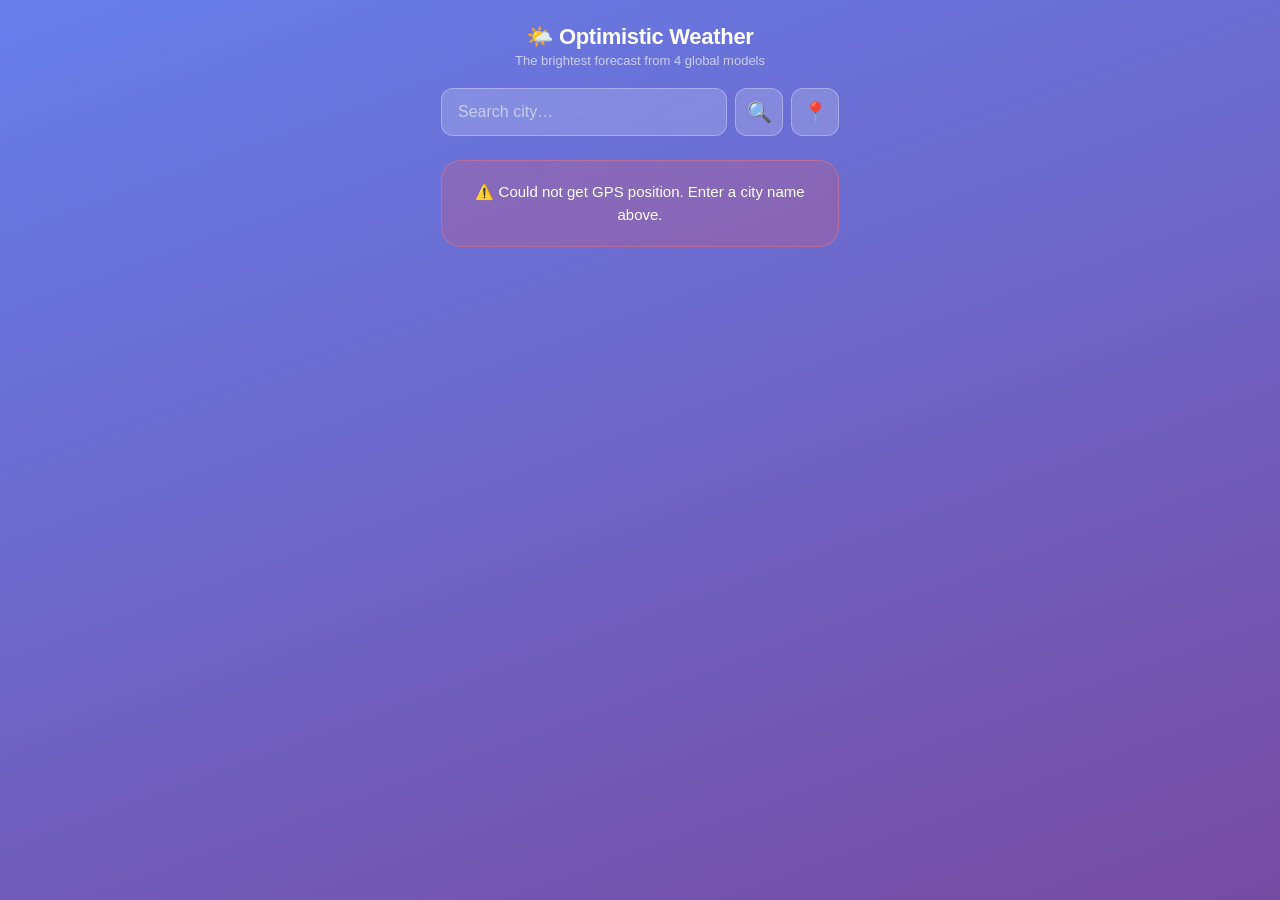
==== docs/index.html @ cb6865df "Add Optimistic Weather app with multi-provider aggregation and GitHub Pages deployment" ====
<!DOCTYPE html>
<html lang="en">
<head>
  <meta charset="UTF-8" />
  <meta name="viewport" content="width=device-width, initial-scale=1.0, maximum-scale=1.0" />
  <meta name="theme-color" content="#667eea" />
  <title>Optimistic Weather ☀️</title>
  <link rel="icon" href="data:image/svg+xml,<svg xmlns='http://www.w3.org/2000/svg' viewBox='0 0 100 100'><text y='.9em' font-size='90'>🌤️</text></svg>" />
  <style>
    *, *::before, *::after { box-sizing: border-box; margin: 0; padding: 0; }

    :root {
      --glass: rgba(255,255,255,0.18);
      --glass-border: rgba(255,255,255,0.3);
      --shadow: 0 8px 32px rgba(0,0,0,0.15);
      --radius: 20px;
      --radius-sm: 12px;
    }

    html { height: 100%; }

    body {
      font-family: -apple-system, BlinkMacSystemFont, 'Segoe UI', Roboto, sans-serif;
      min-height: 100%;
      background: linear-gradient(160deg, #667eea 0%, #764ba2 100%);
      background-attachment: fixed;
      color: #fff;
      transition: background 1.2s ease;
      -webkit-font-smoothing: antialiased;
    }

    .app {
      max-width: 430px;
      margin: 0 auto;
      padding: 24px 16px 40px;
    }

    /* ── Header ── */
    .header {
      text-align: center;
      margin-bottom: 20px;
    }
    .header h1 { font-size: 22px; font-weight: 700; letter-spacing: -0.3px; }
    .header p  { font-size: 13px; opacity: .65; margin-top: 3px; }

    /* ── Search bar ── */
    .search-row {
      display: flex;
      gap: 8px;
      margin-bottom: 24px;
    }
    .search-row input {
      flex: 1;
      padding: 13px 16px;
      border: 1.5px solid var(--glass-border);
      border-radius: var(--radius-sm);
      background: var(--glass);
      backdrop-filter: blur(12px);
      color: #fff;
      font-size: 16px;
      outline: none;
      transition: border-color .2s;
    }
    .search-row input::placeholder { color: rgba(255,255,255,.55); }
    .search-row input:focus { border-color: rgba(255,255,255,.65); }
    .icon-btn {
      display: flex;
      align-items: center;
      justify-content: center;
      width: 48px;
      height: 48px;
      border: 1.5px solid var(--glass-border);
      border-radius: var(--radius-sm);
      background: var(--glass);
      backdrop-filter: blur(12px);
      color: #fff;
      font-size: 20px;
      cursor: pointer;
      transition: background .2s;
      flex-shrink: 0;
    }
    .icon-btn:hover  { background: rgba(255,255,255,.28); }
    .icon-btn:active { background: rgba(255,255,255,.38); }

    /* ── Loading ── */
    .loading {
      text-align: center;
      padding: 80px 20px;
    }
    .spinner {
      width: 44px; height: 44px;
      border: 3px solid rgba(255,255,255,.25);
      border-top-color: #fff;
      border-radius: 50%;
      animation: spin .9s linear infinite;
      margin: 0 auto 16px;
    }
    @keyframes spin { to { transform: rotate(360deg); } }
    .loading p { opacity: .75; font-size: 15px; }

    /* ── Error ── */
    .error-card {
      background: rgba(255,80,80,.2);
      border: 1.5px solid rgba(255,120,120,.4);
      border-radius: var(--radius);
      padding: 20px;
      text-align: center;
      font-size: 15px;
      line-height: 1.5;
    }

    /* ── Main weather ── */
    .weather-hero {
      text-align: center;
      margin-bottom: 20px;
      padding: 10px 0;
    }
    .hero-icon {
      font-size: 96px;
      line-height: 1;
      margin-bottom: 4px;
      filter: drop-shadow(0 6px 12px rgba(0,0,0,.2));
      display: block;
    }
    .hero-temp {
      font-size: 80px;
      font-weight: 200;
      letter-spacing: -4px;
      line-height: 1;
    }
    .hero-feels {
      font-size: 14px;
      opacity: .7;
      margin-top: 2px;
    }
    .hero-desc {
      font-size: 22px;
      font-weight: 500;
      margin-top: 10px;
    }
    .hero-location {
      font-size: 15px;
      opacity: .75;
      margin-top: 4px;
    }
    .optimism-pill {
      display: inline-flex;
      align-items: center;
      gap: 6px;
      background: rgba(255,255,255,.22);
      backdrop-filter: blur(10px);
      border: 1px solid var(--glass-border);
      padding: 6px 14px;
      border-radius: 30px;
      font-size: 12px;
      font-weight: 600;
      letter-spacing: .3px;
      margin-top: 12px;
      text-transform: uppercase;
    }

    /* ── Glass card ── */
    .card {
      background: var(--glass);
      backdrop-filter: blur(16px);
      border: 1.5px solid var(--glass-border);
      border-radius: var(--radius);
      padding: 18px 20px;
      margin-bottom: 14px;
      box-shadow: var(--shadow);
    }
    .card-label {
      font-size: 11px;
      font-weight: 700;
      text-transform: uppercase;
      letter-spacing: 1.2px;
      opacity: .6;
      margin-bottom: 14px;
    }

    /* ── Stats grid ── */
    .stats-grid {
      display: grid;
      grid-template-columns: 1fr 1fr;
      gap: 16px;
    }
    .stat { text-align: center; }
    .stat-icon  { font-size: 22px; margin-bottom: 3px; }
    .stat-value { font-size: 22px; font-weight: 600; }
    .stat-sub   { font-size: 11px; opacity: .65; margin-top: 1px; }

    /* ── Forecast rows ── */
    .forecast-row {
      display: flex;
      align-items: center;
      padding: 7px 0;
      border-bottom: 1px solid rgba(255,255,255,.1);
    }
    .forecast-row:last-child { border-bottom: none; }
    .fc-day  { width: 60px; font-size: 14px; font-weight: 500; }
    .fc-icon { font-size: 24px; flex: 1; text-align: center; }
    .fc-rain {
      width: 42px;
      text-align: center;
      font-size: 13px;
      opacity: .75;
    }
    .fc-temps { text-align: right; }
    .fc-hi { font-size: 16px; font-weight: 600; }
    .fc-lo { font-size: 12px; opacity: .55; }

    /* ── Provider comparison ── */
    .provider-row {
      display: flex;
      align-items: center;
      gap: 10px;
      padding: 8px 0;
      border-bottom: 1px solid rgba(255,255,255,.1);
    }
    .provider-row:last-child { border-bottom: none; }
    .prov-name  { width: 72px; font-size: 13px; opacity: .8; font-weight: 500; }
    .prov-icon  { font-size: 20px; }
    .prov-detail { flex: 1; font-size: 14px; }
    .prov-chosen {
      background: rgba(255,255,255,.28);
      border-radius: 20px;
      padding: 2px 10px;
      font-size: 11px;
      font-weight: 700;
      white-space: nowrap;
    }

    /* ── Optimism bar ── */
    .optimism-bar-wrap { margin-top: 10px; }
    .optimism-bar-label {
      display: flex;
      justify-content: space-between;
      font-size: 12px;
      opacity: .7;
      margin-bottom: 5px;
    }
    .optimism-bar-bg {
      height: 6px;
      background: rgba(255,255,255,.2);
      border-radius: 3px;
      overflow: hidden;
    }
    .optimism-bar-fill {
      height: 100%;
      border-radius: 3px;
      background: linear-gradient(to right, #f8e030, #00e5b0);
      transition: width 1.2s ease;
    }

    /* ── Share button ── */
    .share-btn {
      width: 100%;
      padding: 16px;
      background: rgba(255,255,255,.22);
      border: 2px solid rgba(255,255,255,.4);
      border-radius: var(--radius);
      color: #fff;
      font-size: 16px;
      font-weight: 700;
      cursor: pointer;
      backdrop-filter: blur(12px);
      transition: background .2s, transform .1s;
      margin-bottom: 12px;
      letter-spacing: .2px;
    }
    .share-btn:hover  { background: rgba(255,255,255,.32); }
    .share-btn:active { transform: scale(.98); }

    /* ── Last updated ── */
    .last-updated {
      text-align: center;
      font-size: 12px;
      opacity: .4;
      margin-top: 4px;
    }

    /* ── Toast ── */
    .toast {
      position: fixed;
      bottom: 36px;
      left: 50%;
      transform: translateX(-50%) translateY(80px);
      background: rgba(20,20,20,.88);
      color: #fff;
      padding: 12px 22px;
      border-radius: 30px;
      font-size: 14px;
      font-weight: 500;
      transition: transform .3s cubic-bezier(.34,1.56,.64,1);
      z-index: 999;
      pointer-events: none;
      white-space: nowrap;
    }
    .toast.show { transform: translateX(-50%) translateY(0); }

    .hidden { display: none !important; }
  </style>
</head>
<body>
<div class="app">

  <div class="header">
    <h1>🌤️ Optimistic Weather</h1>
    <p>The brightest forecast from 4 global models</p>
  </div>

  <div class="search-row">
    <input id="cityInput" type="text" placeholder="Search city…" autocomplete="off" />
    <button class="icon-btn" onclick="searchCity()" title="Search">🔍</button>
    <button class="icon-btn" onclick="useGPS()" title="Use my location">📍</button>
  </div>

  <div id="loadingDiv" class="loading hidden">
    <div class="spinner"></div>
    <p>Checking all models for good news…</p>
  </div>

  <div id="errorDiv" class="error-card hidden"></div>

  <div id="weatherDiv" class="hidden">

    <div class="weather-hero">
      <span class="hero-icon" id="heroIcon">☀️</span>
      <div class="hero-temp" id="heroTemp">--°</div>
      <div class="hero-feels" id="heroFeels"></div>
      <div class="hero-desc" id="heroDesc"></div>
      <div class="hero-location" id="heroLocation"></div>
      <div class="optimism-pill">
        <span>✨</span>
        <span id="optimismSource">Most optimistic</span>
      </div>
    </div>

    <div class="card">
      <div class="card-label">Right Now · Best Case</div>
      <div class="stats-grid">
        <div class="stat">
          <div class="stat-icon">💧</div>
          <div class="stat-value" id="sPrecip">--</div>
          <div class="stat-sub">Precip (mm)</div>
        </div>
        <div class="stat">
          <div class="stat-icon">💨</div>
          <div class="stat-value" id="sWind">--</div>
          <div class="stat-sub">Wind (km/h)</div>
        </div>
        <div class="stat">
          <div class="stat-icon">🌡️</div>
          <div class="stat-value" id="sRange">--</div>
          <div class="stat-sub">Today hi/lo</div>
        </div>
        <div class="stat">
          <div class="stat-icon">🌂</div>
          <div class="stat-value" id="sRain">--</div>
          <div class="stat-sub">Rain chance</div>
        </div>
      </div>
      <div class="optimism-bar-wrap">
        <div class="optimism-bar-label">
          <span>Optimism score</span>
          <span id="optimismScore">--/10</span>
        </div>
        <div class="optimism-bar-bg">
          <div class="optimism-bar-fill" id="optimismFill" style="width:0%"></div>
        </div>
      </div>
    </div>

    <div class="card">
      <div class="card-label">7-Day Outlook · Optimistic Pick</div>
      <div id="forecastList"></div>
    </div>

    <div class="card">
      <div class="card-label">All Models · Today</div>
      <div id="providerList"></div>
    </div>

    <button class="share-btn" onclick="shareWeather()">📤  Share This Forecast</button>
    <div class="last-updated" id="lastUpdated"></div>

  </div>
</div>

<div class="toast" id="toast"></div>

<script>
// ── Weather code lookup ──────────────────────────────────────────────────────
const WMO = {
   0: { d:'Clear sky',           i:'☀️',  s:10 },
   1: { d:'Mainly clear',        i:'🌤️', s:9  },
   2: { d:'Partly cloudy',       i:'⛅',  s:7  },
   3: { d:'Overcast',            i:'☁️',  s:5  },
  45: { d:'Foggy',               i:'🌫️', s:3  },
  48: { d:'Icy fog',             i:'🌫️', s:2  },
  51: { d:'Light drizzle',       i:'🌦️', s:4  },
  53: { d:'Drizzle',             i:'🌦️', s:3  },
  55: { d:'Heavy drizzle',       i:'🌧️', s:2  },
  61: { d:'Light rain',          i:'🌧️', s:3  },
  63: { d:'Rain',                i:'🌧️', s:2  },
  65: { d:'Heavy rain',          i:'🌧️', s:1  },
  71: { d:'Light snow',          i:'🌨️', s:3  },
  73: { d:'Snow',                i:'❄️',  s:2  },
  75: { d:'Heavy snow',          i:'❄️',  s:1  },
  77: { d:'Snow grains',         i:'🌨️', s:2  },
  80: { d:'Light showers',       i:'🌦️', s:4  },
  81: { d:'Showers',             i:'🌧️', s:2  },
  82: { d:'Heavy showers',       i:'⛈️', s:1  },
  85: { d:'Snow showers',        i:'🌨️', s:2  },
  86: { d:'Heavy snow showers',  i:'🌨️', s:1  },
  95: { d:'Thunderstorm',        i:'⛈️', s:0  },
  96: { d:'Thunderstorm+hail',   i:'⛈️', s:0  },
  99: { d:'Severe thunderstorm', i:'⛈️', s:0  },
};

function wmo(code) {
  return WMO[code] || { d:'Unknown', i:'🌡️', s:5 };
}

function bgForScore(s) {
  if (s >= 9) return 'linear-gradient(160deg,#f7b733 0%,#f85c2f 100%)';
  if (s >= 7) return 'linear-gradient(160deg,#667eea 0%,#764ba2 100%)';
  if (s >= 5) return 'linear-gradient(160deg,#536976 0%,#292e49 100%)';
  if (s >= 2) return 'linear-gradient(160deg,#1e3c72 0%,#2a5298 100%)';
  return 'linear-gradient(160deg,#232526 0%,#414345 100%)';
}

// ── State ────────────────────────────────────────────────────────────────────
let state = { lat: null, lon: null, name: '' };

// ── Boot ─────────────────────────────────────────────────────────────────────
window.addEventListener('DOMContentLoaded', () => {
  const p = new URLSearchParams(location.search);
  if (p.get('lat') && p.get('lon')) {
    state.lat  = parseFloat(p.get('lat'));
    state.lon  = parseFloat(p.get('lon'));
    state.name = p.get('name') ? decodeURIComponent(p.get('name')) : coord(state.lat, state.lon);
    load();
  } else {
    useGPS();
  }
});

// ── Geolocation ──────────────────────────────────────────────────────────────
function useGPS() {
  showLoading();
  if (!navigator.geolocation) { showError('Geolocation not supported — enter a city name.'); return; }
  navigator.geolocation.getCurrentPosition(
    async pos => {
      state.lat = pos.coords.latitude;
      state.lon = pos.coords.longitude;
      state.name = await reverseLookup(state.lat, state.lon);
      load();
    },
    () => {
      hideLoading();
      showError('Could not get GPS position. Enter a city name above.');
    },
    { timeout: 8000 }
  );
}

async function reverseLookup(lat, lon) {
  try {
    const r = await fetch(`https://nominatim.openstreetmap.org/reverse?lat=${lat}&lon=${lon}&format=json`);
    const d = await r.json();
    const a = d.address || {};
    const city = a.city || a.town || a.village || a.county || '';
    const cc   = (a.country_code || '').toUpperCase();
    return city ? `${city}, ${cc}` : coord(lat, lon);
  } catch { return coord(lat, lon); }
}

// ── City search ──────────────────────────────────────────────────────────────
document.getElementById('cityInput').addEventListener('keypress', e => { if (e.key === 'Enter') searchCity(); });

async function searchCity() {
  const q = document.getElementById('cityInput').value.trim();
  if (!q) return;
  showLoading();
  try {
    const r = await fetch(`https://geocoding-api.open-meteo.com/v1/search?name=${encodeURIComponent(q)}&count=1&language=en&format=json`);
    const d = await r.json();
    if (!d.results?.length) { showError(`No results for "${q}". Try another city.`); return; }
    const loc = d.results[0];
    state.lat  = loc.latitude;
    state.lon  = loc.longitude;
    state.name = `${loc.name}, ${(loc.country_code||'').toUpperCase()}`;
    load();
  } catch { showError('Search failed — check your connection.'); }
}

// ── Fetch one Open-Meteo model ───────────────────────────────────────────────
async function fetchModel(lat, lon, modelId) {
  const base = 'https://api.open-meteo.com/v1/forecast';
  const params = [
    `latitude=${lat}`,
    `longitude=${lon}`,
    `current=temperature_2m,apparent_temperature,precipitation,weathercode,windspeed_10m`,
    `daily=weathercode,temperature_2m_max,temperature_2m_min,precipitation_sum,precipitation_probability_max`,
    `timezone=auto`,
    `forecast_days=7`,
    `models=${modelId}`,
  ].join('&');
  const r = await fetch(`${base}?${params}`);
  if (!r.ok) throw new Error(`HTTP ${r.status}`);
  const d = await r.json();
  d._model = modelId;
  return d;
}

// ── Load all models ───────────────────────────────────────────────────────────
const MODELS = [
  { id: 'best_match',    label: 'Best Match'  },
  { id: 'ecmwf_ifs025', label: 'ECMWF'       },
  { id: 'gfs_seamless', label: 'GFS'         },
  { id: 'icon_seamless', label: 'ICON'       },
];

async function load() {
  showLoading();
  const results = await Promise.allSettled(
    MODELS.map(m => fetchModel(state.lat, state.lon, m.id).then(d => { d._label = m.label; return d; }))
  );
  const ok = results.filter(r => r.status === 'fulfilled').map(r => r.value);
  if (!ok.length) { showError('Could not fetch weather data. Please try again.'); return; }
  render(ok);
}

// ── Render ────────────────────────────────────────────────────────────────────
function render(models) {
  hideLoading();

  // Pick most optimistic current model
  let best = models[0], bestScore = -Infinity;
  for (const m of models) {
    if (!m.current) continue;
    const s = wmo(m.current.weathercode).s;
    if (s > bestScore) { bestScore = s; best = m; }
  }

  const cur  = best.current;
  const info = wmo(cur.weathercode);

  // Background
  document.body.style.background = bgForScore(info.s);

  // Hero
  set('heroIcon',    info.i);
  set('heroTemp',    `${Math.round(cur.temperature_2m)}°`);
  set('heroFeels',   `Feels like ${Math.round(cur.apparent_temperature)}°`);
  set('heroDesc',    info.d);
  set('heroLocation','📍 ' + state.name);
  set('optimismSource', `✨ ${best._label} · most optimistic`);

  // Stats — always pick the most optimistic value across all models
  const validModels = models.filter(m => m.current);
  const minPrecip   = Math.min(...validModels.map(m => m.current.precipitation ?? Infinity));
  const minWind     = Math.min(...validModels.map(m => m.current.windspeed_10m  ?? Infinity));
  const maxHi  = Math.max(...models.filter(m => m.daily?.temperature_2m_max?.[0] != null).map(m => m.daily.temperature_2m_max[0]));
  const minLo  = Math.min(...models.filter(m => m.daily?.temperature_2m_min?.[0] != null).map(m => m.daily.temperature_2m_min[0]));
  const minRain = Math.min(...models.filter(m => m.daily?.precipitation_probability_max?.[0] != null).map(m => m.daily.precipitation_probability_max[0]));

  set('sPrecip', isFinite(minPrecip) ? minPrecip.toFixed(1) : '--');
  set('sWind',   isFinite(minWind)   ? Math.round(minWind)  : '--');
  set('sRange',  `${isFinite(minLo) ? Math.round(minLo) : '--'}° / ${isFinite(maxHi) ? Math.round(maxHi) : '--'}°`);
  set('sRain',   isFinite(minRain)   ? Math.round(minRain) + '%' : '--');
  set('optimismScore', `${info.s}/10`);

  requestAnimationFrame(() => {
    document.getElementById('optimismFill').style.width = `${Math.max(0, info.s) * 10}%`;
  });

  // 7-day forecast
  const DAY = ['Sun','Mon','Tue','Wed','Thu','Fri','Sat'];
  const fEl = document.getElementById('forecastList');
  fEl.innerHTML = '';
  for (let i = 0; i < 7; i++) {
    let bestCode = null, bestS = -Infinity, hiMax = -Infinity, loMin = Infinity, rainMin = Infinity;
    for (const m of models) {
      const d = m.daily;
      if (!d) continue;
      const code = d.weathercode?.[i];
      if (code != null) {
        const s = wmo(code).s;
        if (s > bestS) { bestS = s; bestCode = code; }
      }
      if (d.temperature_2m_max?.[i] != null && d.temperature_2m_max[i] > hiMax) hiMax = d.temperature_2m_max[i];
      if (d.temperature_2m_min?.[i] != null && d.temperature_2m_min[i] < loMin) loMin = d.temperature_2m_min[i];
      if (d.precipitation_probability_max?.[i] != null && d.precipitation_probability_max[i] < rainMin) rainMin = d.precipitation_probability_max[i];
    }
    if (bestCode == null) continue;
    const w    = wmo(bestCode);
    const date = new Date(); date.setDate(date.getDate() + i);
    const day  = i === 0 ? 'Today' : DAY[date.getDay()];
    const row  = document.createElement('div');
    row.className = 'forecast-row';
    row.innerHTML =
      `<div class="fc-day">${day}</div>` +
      `<div class="fc-icon">${w.i}</div>` +
      `<div class="fc-rain">${isFinite(rainMin) ? Math.round(rainMin)+'%' : ''}</div>` +
      `<div class="fc-temps">` +
        `<div class="fc-hi">${isFinite(hiMax) ? Math.round(hiMax)+'°' : '--'}</div>` +
        `<div class="fc-lo">${isFinite(loMin) ? Math.round(loMin)+'°' : '--'}</div>` +
      `</div>`;
    fEl.appendChild(row);
  }

  // Provider comparison
  const pEl = document.getElementById('providerList');
  pEl.innerHTML = '';
  for (const m of models) {
    if (!m.current) continue;
    const w  = wmo(m.current.weathercode);
    const chosen = m._model === best._model;
    const row = document.createElement('div');
    row.className = 'provider-row';
    row.innerHTML =
      `<div class="prov-name">${m._label}</div>` +
      `<div class="prov-icon">${w.i}</div>` +
      `<div class="prov-detail">${Math.round(m.current.temperature_2m)}° · ${w.d}</div>` +
      (chosen ? `<div class="prov-chosen">✨ Chosen</div>` : '');
    pEl.appendChild(row);
  }

  // Update URL for sharing
  const url = new URL(location.href);
  url.searchParams.set('lat',  state.lat.toFixed(4));
  url.searchParams.set('lon',  state.lon.toFixed(4));
  url.searchParams.set('name', encodeURIComponent(state.name));
  history.replaceState({}, '', url);

  set('lastUpdated', 'Updated ' + new Date().toLocaleTimeString());
  document.getElementById('weatherDiv').classList.remove('hidden');
}

// ── Share ─────────────────────────────────────────────────────────────────────
function shareWeather() {
  const url = location.href;
  if (navigator.share) {
    navigator.share({ title: '🌤️ Optimistic Weather', text: `Best forecast for ${state.name}!`, url });
  } else {
    navigator.clipboard.writeText(url).then(() => toast('📋 Link copied!'));
  }
}

// ── Helpers ───────────────────────────────────────────────────────────────────
function set(id, v) { document.getElementById(id).textContent = v; }
function coord(lat, lon) { return `${lat.toFixed(2)}°N, ${lon.toFixed(2)}°E`; }

function showLoading() {
  document.getElementById('loadingDiv').classList.remove('hidden');
  document.getElementById('weatherDiv').classList.add('hidden');
  document.getElementById('errorDiv').classList.add('hidden');
}
function hideLoading() { document.getElementById('loadingDiv').classList.add('hidden'); }
function showError(msg) {
  hideLoading();
  const el = document.getElementById('errorDiv');
  el.textContent = '⚠️ ' + msg;
  el.classList.remove('hidden');
}
function toast(msg) {
  const t = document.getElementById('toast');
  t.textContent = msg;
  t.classList.add('show');
  setTimeout(() => t.classList.remove('show'), 3000);
}
</script>
</body>
</html>
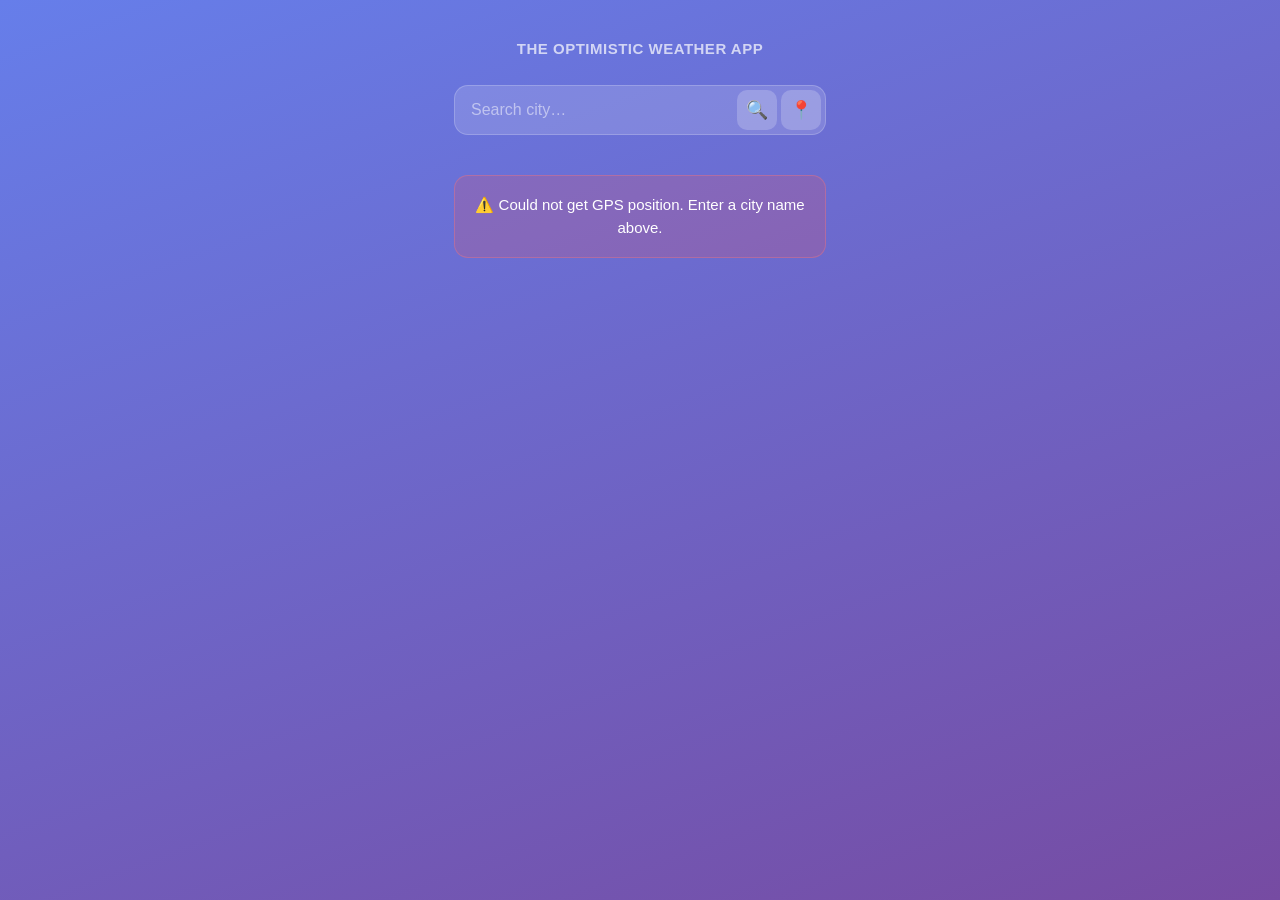
==== commit 175f9ca6: "Redesign: cleaner UI, rename to The Optimistic Weather App" ====
--- a/docs/index.html
+++ b/docs/index.html
@@ -4,18 +4,10 @@
   <meta charset="UTF-8" />
   <meta name="viewport" content="width=device-width, initial-scale=1.0, maximum-scale=1.0" />
   <meta name="theme-color" content="#667eea" />
-  <title>Optimistic Weather ☀️</title>
+  <title>The Optimistic Weather App</title>
   <link rel="icon" href="data:image/svg+xml,<svg xmlns='http://www.w3.org/2000/svg' viewBox='0 0 100 100'><text y='.9em' font-size='90'>🌤️</text></svg>" />
   <style>
     *, *::before, *::after { box-sizing: border-box; margin: 0; padding: 0; }
-
-    :root {
-      --glass: rgba(255,255,255,0.18);
-      --glass-border: rgba(255,255,255,0.3);
-      --shadow: 0 8px 32px rgba(0,0,0,0.15);
-      --radius: 20px;
-      --radius-sm: 12px;
-    }
 
     html { height: 100%; }
 
@@ -30,264 +22,223 @@
     }
 
     .app {
-      max-width: 430px;
+      max-width: 420px;
       margin: 0 auto;
-      padding: 24px 16px 40px;
-    }
-
-    /* ── Header ── */
-    .header {
+      padding: 40px 24px 60px;
+    }
+
+    /* ── Title ── */
+    .title {
+      font-size: 15px;
+      font-weight: 600;
+      letter-spacing: .5px;
+      text-transform: uppercase;
+      opacity: .7;
       text-align: center;
-      margin-bottom: 20px;
-    }
-    .header h1 { font-size: 22px; font-weight: 700; letter-spacing: -0.3px; }
-    .header p  { font-size: 13px; opacity: .65; margin-top: 3px; }
-
-    /* ── Search bar ── */
-    .search-row {
+      margin-bottom: 28px;
+    }
+
+    /* ── Search ── */
+    .search {
       display: flex;
-      gap: 8px;
-      margin-bottom: 24px;
-    }
-    .search-row input {
+      align-items: center;
+      background: rgba(255,255,255,.15);
+      border-radius: 14px;
+      padding: 4px 4px 4px 16px;
+      margin-bottom: 40px;
+      border: 1px solid rgba(255,255,255,.2);
+    }
+    .search input {
       flex: 1;
-      padding: 13px 16px;
-      border: 1.5px solid var(--glass-border);
-      border-radius: var(--radius-sm);
-      background: var(--glass);
-      backdrop-filter: blur(12px);
+      background: none;
+      border: none;
       color: #fff;
       font-size: 16px;
       outline: none;
-      transition: border-color .2s;
-    }
-    .search-row input::placeholder { color: rgba(255,255,255,.55); }
-    .search-row input:focus { border-color: rgba(255,255,255,.65); }
-    .icon-btn {
+      padding: 8px 0;
+    }
+    .search input::placeholder { color: rgba(255,255,255,.5); }
+    .search-btn {
+      background: rgba(255,255,255,.2);
+      border: none;
+      border-radius: 10px;
+      color: #fff;
+      font-size: 18px;
+      width: 40px;
+      height: 40px;
+      cursor: pointer;
       display: flex;
       align-items: center;
       justify-content: center;
-      width: 48px;
-      height: 48px;
-      border: 1.5px solid var(--glass-border);
-      border-radius: var(--radius-sm);
-      background: var(--glass);
-      backdrop-filter: blur(12px);
-      color: #fff;
-      font-size: 20px;
-      cursor: pointer;
-      transition: background .2s;
+      transition: background .15s;
       flex-shrink: 0;
-    }
-    .icon-btn:hover  { background: rgba(255,255,255,.28); }
-    .icon-btn:active { background: rgba(255,255,255,.38); }
+      margin-left: 4px;
+    }
+    .search-btn:hover  { background: rgba(255,255,255,.3); }
+    .search-btn:active { background: rgba(255,255,255,.4); }
 
     /* ── Loading ── */
     .loading {
       text-align: center;
-      padding: 80px 20px;
+      padding: 80px 0;
     }
     .spinner {
-      width: 44px; height: 44px;
-      border: 3px solid rgba(255,255,255,.25);
+      width: 36px; height: 36px;
+      border: 2.5px solid rgba(255,255,255,.25);
       border-top-color: #fff;
       border-radius: 50%;
       animation: spin .9s linear infinite;
-      margin: 0 auto 16px;
+      margin: 0 auto 14px;
     }
     @keyframes spin { to { transform: rotate(360deg); } }
-    .loading p { opacity: .75; font-size: 15px; }
+    .loading p { font-size: 15px; opacity: .65; }
 
     /* ── Error ── */
-    .error-card {
-      background: rgba(255,80,80,.2);
-      border: 1.5px solid rgba(255,120,120,.4);
-      border-radius: var(--radius);
-      padding: 20px;
-      text-align: center;
+    .error-msg {
+      background: rgba(255,80,80,.18);
+      border: 1px solid rgba(255,120,120,.35);
+      border-radius: 14px;
+      padding: 18px 20px;
       font-size: 15px;
       line-height: 1.5;
-    }
-
-    /* ── Main weather ── */
-    .weather-hero {
       text-align: center;
-      margin-bottom: 20px;
-      padding: 10px 0;
+    }
+
+    /* ── Hero ── */
+    .hero {
+      text-align: center;
+      padding: 8px 0 32px;
     }
     .hero-icon {
-      font-size: 96px;
+      font-size: 88px;
       line-height: 1;
-      margin-bottom: 4px;
-      filter: drop-shadow(0 6px 12px rgba(0,0,0,.2));
       display: block;
+      margin-bottom: 8px;
     }
     .hero-temp {
-      font-size: 80px;
+      font-size: 86px;
       font-weight: 200;
       letter-spacing: -4px;
       line-height: 1;
     }
+    .hero-desc {
+      font-size: 20px;
+      font-weight: 500;
+      margin-top: 12px;
+      opacity: .95;
+    }
     .hero-feels {
       font-size: 14px;
+      opacity: .6;
+      margin-top: 3px;
+    }
+    .hero-location {
+      font-size: 14px;
       opacity: .7;
-      margin-top: 2px;
-    }
-    .hero-desc {
-      font-size: 22px;
-      font-weight: 500;
-      margin-top: 10px;
-    }
-    .hero-location {
-      font-size: 15px;
-      opacity: .75;
+      margin-top: 6px;
+    }
+    .hero-source {
+      font-size: 12px;
+      opacity: .5;
       margin-top: 4px;
     }
-    .optimism-pill {
-      display: inline-flex;
-      align-items: center;
-      gap: 6px;
-      background: rgba(255,255,255,.22);
-      backdrop-filter: blur(10px);
-      border: 1px solid var(--glass-border);
-      padding: 6px 14px;
-      border-radius: 30px;
-      font-size: 12px;
-      font-weight: 600;
-      letter-spacing: .3px;
-      margin-top: 12px;
-      text-transform: uppercase;
-    }
-
-    /* ── Glass card ── */
-    .card {
-      background: var(--glass);
-      backdrop-filter: blur(16px);
-      border: 1.5px solid var(--glass-border);
-      border-radius: var(--radius);
-      padding: 18px 20px;
-      margin-bottom: 14px;
-      box-shadow: var(--shadow);
-    }
-    .card-label {
+
+    /* ── Stats row ── */
+    .stats {
+      display: flex;
+      justify-content: space-around;
+      padding: 20px 0;
+      border-top: 1px solid rgba(255,255,255,.15);
+      border-bottom: 1px solid rgba(255,255,255,.15);
+      margin-bottom: 32px;
+    }
+    .stat { text-align: center; }
+    .stat-val  { font-size: 18px; font-weight: 600; }
+    .stat-lbl  { font-size: 11px; opacity: .55; margin-top: 2px; letter-spacing: .3px; }
+
+    /* ── Section label ── */
+    .section-label {
       font-size: 11px;
       font-weight: 700;
       text-transform: uppercase;
-      letter-spacing: 1.2px;
-      opacity: .6;
-      margin-bottom: 14px;
-    }
-
-    /* ── Stats grid ── */
-    .stats-grid {
-      display: grid;
-      grid-template-columns: 1fr 1fr;
-      gap: 16px;
-    }
-    .stat { text-align: center; }
-    .stat-icon  { font-size: 22px; margin-bottom: 3px; }
-    .stat-value { font-size: 22px; font-weight: 600; }
-    .stat-sub   { font-size: 11px; opacity: .65; margin-top: 1px; }
-
-    /* ── Forecast rows ── */
-    .forecast-row {
+      letter-spacing: 1px;
+      opacity: .5;
+      margin-bottom: 12px;
+    }
+
+    /* ── Forecast ── */
+    .forecast { margin-bottom: 32px; }
+    .fc-row {
       display: flex;
       align-items: center;
-      padding: 7px 0;
+      padding: 10px 0;
       border-bottom: 1px solid rgba(255,255,255,.1);
     }
-    .forecast-row:last-child { border-bottom: none; }
-    .fc-day  { width: 60px; font-size: 14px; font-weight: 500; }
-    .fc-icon { font-size: 24px; flex: 1; text-align: center; }
-    .fc-rain {
-      width: 42px;
-      text-align: center;
-      font-size: 13px;
-      opacity: .75;
-    }
+    .fc-row:last-child { border-bottom: none; }
+    .fc-day   { width: 52px; font-size: 14px; font-weight: 500; }
+    .fc-icon  { font-size: 22px; flex: 1; text-align: center; }
+    .fc-rain  { width: 40px; text-align: center; font-size: 13px; opacity: .65; }
     .fc-temps { text-align: right; }
-    .fc-hi { font-size: 16px; font-weight: 600; }
-    .fc-lo { font-size: 12px; opacity: .55; }
-
-    /* ── Provider comparison ── */
-    .provider-row {
+    .fc-hi    { font-size: 15px; font-weight: 600; }
+    .fc-lo    { font-size: 12px; opacity: .5; }
+
+    /* ── Sources ── */
+    .sources { margin-bottom: 36px; }
+    .src-row {
       display: flex;
       align-items: center;
       gap: 10px;
-      padding: 8px 0;
+      padding: 9px 0;
       border-bottom: 1px solid rgba(255,255,255,.1);
-    }
-    .provider-row:last-child { border-bottom: none; }
-    .prov-name  { width: 72px; font-size: 13px; opacity: .8; font-weight: 500; }
-    .prov-icon  { font-size: 20px; }
-    .prov-detail { flex: 1; font-size: 14px; }
-    .prov-chosen {
-      background: rgba(255,255,255,.28);
-      border-radius: 20px;
-      padding: 2px 10px;
+      font-size: 14px;
+    }
+    .src-row:last-child { border-bottom: none; }
+    .src-name   { width: 76px; opacity: .75; font-weight: 500; }
+    .src-icon   { font-size: 18px; }
+    .src-detail { flex: 1; }
+    .src-chosen {
       font-size: 11px;
       font-weight: 700;
-      white-space: nowrap;
-    }
-
-    /* ── Optimism bar ── */
-    .optimism-bar-wrap { margin-top: 10px; }
-    .optimism-bar-label {
-      display: flex;
-      justify-content: space-between;
-      font-size: 12px;
       opacity: .7;
-      margin-bottom: 5px;
-    }
-    .optimism-bar-bg {
-      height: 6px;
       background: rgba(255,255,255,.2);
-      border-radius: 3px;
-      overflow: hidden;
-    }
-    .optimism-bar-fill {
-      height: 100%;
-      border-radius: 3px;
-      background: linear-gradient(to right, #f8e030, #00e5b0);
-      transition: width 1.2s ease;
-    }
-
-    /* ── Share button ── */
+      padding: 2px 8px;
+      border-radius: 20px;
+    }
+
+    /* ── Share ── */
     .share-btn {
       width: 100%;
-      padding: 16px;
-      background: rgba(255,255,255,.22);
-      border: 2px solid rgba(255,255,255,.4);
-      border-radius: var(--radius);
+      padding: 15px;
+      background: rgba(255,255,255,.18);
+      border: 1.5px solid rgba(255,255,255,.35);
+      border-radius: 14px;
       color: #fff;
-      font-size: 16px;
-      font-weight: 700;
+      font-size: 15px;
+      font-weight: 600;
       cursor: pointer;
-      backdrop-filter: blur(12px);
-      transition: background .2s, transform .1s;
+      transition: background .15s, transform .1s;
+      letter-spacing: .2px;
       margin-bottom: 12px;
-      letter-spacing: .2px;
-    }
-    .share-btn:hover  { background: rgba(255,255,255,.32); }
+    }
+    .share-btn:hover  { background: rgba(255,255,255,.27); }
     .share-btn:active { transform: scale(.98); }
 
-    /* ── Last updated ── */
-    .last-updated {
+    /* ── Footer ── */
+    .footer {
       text-align: center;
       font-size: 12px;
-      opacity: .4;
-      margin-top: 4px;
+      opacity: .35;
     }
 
     /* ── Toast ── */
     .toast {
       position: fixed;
-      bottom: 36px;
+      bottom: 32px;
       left: 50%;
-      transform: translateX(-50%) translateY(80px);
-      background: rgba(20,20,20,.88);
+      transform: translateX(-50%) translateY(70px);
+      background: rgba(15,15,15,.85);
       color: #fff;
-      padding: 12px 22px;
+      padding: 11px 20px;
       border-radius: 30px;
       font-size: 14px;
       font-weight: 500;
@@ -304,85 +255,59 @@
 <body>
 <div class="app">
 
-  <div class="header">
-    <h1>🌤️ Optimistic Weather</h1>
-    <p>The brightest forecast from 4 global models</p>
-  </div>
-
-  <div class="search-row">
+  <div class="title">The Optimistic Weather App</div>
+
+  <div class="search">
     <input id="cityInput" type="text" placeholder="Search city…" autocomplete="off" />
-    <button class="icon-btn" onclick="searchCity()" title="Search">🔍</button>
-    <button class="icon-btn" onclick="useGPS()" title="Use my location">📍</button>
+    <button class="search-btn" onclick="searchCity()" title="Search">🔍</button>
+    <button class="search-btn" onclick="useGPS()" title="Use my location">📍</button>
   </div>
 
   <div id="loadingDiv" class="loading hidden">
     <div class="spinner"></div>
-    <p>Checking all models for good news…</p>
+    <p>Finding the best forecast…</p>
   </div>
 
-  <div id="errorDiv" class="error-card hidden"></div>
+  <div id="errorDiv" class="error-msg hidden"></div>
 
   <div id="weatherDiv" class="hidden">
 
-    <div class="weather-hero">
+    <div class="hero">
       <span class="hero-icon" id="heroIcon">☀️</span>
       <div class="hero-temp" id="heroTemp">--°</div>
+      <div class="hero-desc" id="heroDesc"></div>
       <div class="hero-feels" id="heroFeels"></div>
-      <div class="hero-desc" id="heroDesc"></div>
       <div class="hero-location" id="heroLocation"></div>
-      <div class="optimism-pill">
-        <span>✨</span>
-        <span id="optimismSource">Most optimistic</span>
+      <div class="hero-source" id="optimismSource"></div>
+    </div>
+
+    <div class="stats">
+      <div class="stat">
+        <div class="stat-val" id="sRain">--</div>
+        <div class="stat-lbl">Rain chance</div>
+      </div>
+      <div class="stat">
+        <div class="stat-val" id="sWind">--</div>
+        <div class="stat-lbl">Wind km/h</div>
+      </div>
+      <div class="stat">
+        <div class="stat-val" id="sRange">--</div>
+        <div class="stat-lbl">Hi / Lo</div>
       </div>
     </div>
 
-    <div class="card">
-      <div class="card-label">Right Now · Best Case</div>
-      <div class="stats-grid">
-        <div class="stat">
-          <div class="stat-icon">💧</div>
-          <div class="stat-value" id="sPrecip">--</div>
-          <div class="stat-sub">Precip (mm)</div>
-        </div>
-        <div class="stat">
-          <div class="stat-icon">💨</div>
-          <div class="stat-value" id="sWind">--</div>
-          <div class="stat-sub">Wind (km/h)</div>
-        </div>
-        <div class="stat">
-          <div class="stat-icon">🌡️</div>
-          <div class="stat-value" id="sRange">--</div>
-          <div class="stat-sub">Today hi/lo</div>
-        </div>
-        <div class="stat">
-          <div class="stat-icon">🌂</div>
-          <div class="stat-value" id="sRain">--</div>
-          <div class="stat-sub">Rain chance</div>
-        </div>
-      </div>
-      <div class="optimism-bar-wrap">
-        <div class="optimism-bar-label">
-          <span>Optimism score</span>
-          <span id="optimismScore">--/10</span>
-        </div>
-        <div class="optimism-bar-bg">
-          <div class="optimism-bar-fill" id="optimismFill" style="width:0%"></div>
-        </div>
-      </div>
-    </div>
-
-    <div class="card">
-      <div class="card-label">7-Day Outlook · Optimistic Pick</div>
+    <div class="forecast">
+      <div class="section-label">7-Day Forecast</div>
       <div id="forecastList"></div>
     </div>
 
-    <div class="card">
-      <div class="card-label">All Models · Today</div>
+    <div class="sources">
+      <div class="section-label">Forecast Sources</div>
       <div id="providerList"></div>
     </div>
 
-    <button class="share-btn" onclick="shareWeather()">📤  Share This Forecast</button>
-    <div class="last-updated" id="lastUpdated"></div>
+    <button class="share-btn" onclick="shareWeather()">Share this forecast</button>
+    <div class="footer" id="lastUpdated"></div>
 
   </div>
 </div>
@@ -390,7 +315,6 @@
 <div class="toast" id="toast"></div>
 
 <script>
-// ── Weather code lookup ──────────────────────────────────────────────────────
 const WMO = {
    0: { d:'Clear sky',           i:'☀️',  s:10 },
    1: { d:'Mainly clear',        i:'🌤️', s:9  },
@@ -430,10 +354,8 @@
   return 'linear-gradient(160deg,#232526 0%,#414345 100%)';
 }
 
-// ── State ────────────────────────────────────────────────────────────────────
 let state = { lat: null, lon: null, name: '' };
 
-// ── Boot ─────────────────────────────────────────────────────────────────────
 window.addEventListener('DOMContentLoaded', () => {
   const p = new URLSearchParams(location.search);
   if (p.get('lat') && p.get('lon')) {
@@ -446,7 +368,6 @@
   }
 });
 
-// ── Geolocation ──────────────────────────────────────────────────────────────
 function useGPS() {
   showLoading();
   if (!navigator.geolocation) { showError('Geolocation not supported — enter a city name.'); return; }
@@ -476,7 +397,6 @@
   } catch { return coord(lat, lon); }
 }
 
-// ── City search ──────────────────────────────────────────────────────────────
 document.getElementById('cityInput').addEventListener('keypress', e => { if (e.key === 'Enter') searchCity(); });
 
 async function searchCity() {
@@ -495,7 +415,6 @@
   } catch { showError('Search failed — check your connection.'); }
 }
 
-// ── Fetch one Open-Meteo model ───────────────────────────────────────────────
 async function fetchModel(lat, lon, modelId) {
   const base = 'https://api.open-meteo.com/v1/forecast';
   const params = [
@@ -514,7 +433,6 @@
   return d;
 }
 
-// ── Load all models ───────────────────────────────────────────────────────────
 const MODELS = [
   { id: 'best_match',    label: 'Best Match'  },
   { id: 'ecmwf_ifs025', label: 'ECMWF'       },
@@ -532,11 +450,9 @@
   render(ok);
 }
 
-// ── Render ────────────────────────────────────────────────────────────────────
 function render(models) {
   hideLoading();
 
-  // Pick most optimistic current model
   let best = models[0], bestScore = -Infinity;
   for (const m of models) {
     if (!m.current) continue;
@@ -547,36 +463,25 @@
   const cur  = best.current;
   const info = wmo(cur.weathercode);
 
-  // Background
   document.body.style.background = bgForScore(info.s);
 
-  // Hero
   set('heroIcon',    info.i);
   set('heroTemp',    `${Math.round(cur.temperature_2m)}°`);
+  set('heroDesc',    info.d);
   set('heroFeels',   `Feels like ${Math.round(cur.apparent_temperature)}°`);
-  set('heroDesc',    info.d);
   set('heroLocation','📍 ' + state.name);
-  set('optimismSource', `✨ ${best._label} · most optimistic`);
-
-  // Stats — always pick the most optimistic value across all models
+  set('optimismSource', `Best case · ${best._label}`);
+
   const validModels = models.filter(m => m.current);
-  const minPrecip   = Math.min(...validModels.map(m => m.current.precipitation ?? Infinity));
-  const minWind     = Math.min(...validModels.map(m => m.current.windspeed_10m  ?? Infinity));
-  const maxHi  = Math.max(...models.filter(m => m.daily?.temperature_2m_max?.[0] != null).map(m => m.daily.temperature_2m_max[0]));
-  const minLo  = Math.min(...models.filter(m => m.daily?.temperature_2m_min?.[0] != null).map(m => m.daily.temperature_2m_min[0]));
-  const minRain = Math.min(...models.filter(m => m.daily?.precipitation_probability_max?.[0] != null).map(m => m.daily.precipitation_probability_max[0]));
-
-  set('sPrecip', isFinite(minPrecip) ? minPrecip.toFixed(1) : '--');
-  set('sWind',   isFinite(minWind)   ? Math.round(minWind)  : '--');
-  set('sRange',  `${isFinite(minLo) ? Math.round(minLo) : '--'}° / ${isFinite(maxHi) ? Math.round(maxHi) : '--'}°`);
-  set('sRain',   isFinite(minRain)   ? Math.round(minRain) + '%' : '--');
-  set('optimismScore', `${info.s}/10`);
-
-  requestAnimationFrame(() => {
-    document.getElementById('optimismFill').style.width = `${Math.max(0, info.s) * 10}%`;
-  });
-
-  // 7-day forecast
+  const minWind  = Math.min(...validModels.map(m => m.current.windspeed_10m ?? Infinity));
+  const maxHi    = Math.max(...models.filter(m => m.daily?.temperature_2m_max?.[0] != null).map(m => m.daily.temperature_2m_max[0]));
+  const minLo    = Math.min(...models.filter(m => m.daily?.temperature_2m_min?.[0] != null).map(m => m.daily.temperature_2m_min[0]));
+  const minRain  = Math.min(...models.filter(m => m.daily?.precipitation_probability_max?.[0] != null).map(m => m.daily.precipitation_probability_max[0]));
+
+  set('sRain',  isFinite(minRain)  ? Math.round(minRain) + '%' : '--');
+  set('sWind',  isFinite(minWind)  ? Math.round(minWind)       : '--');
+  set('sRange', `${isFinite(maxHi) ? Math.round(maxHi) : '--'}° / ${isFinite(minLo) ? Math.round(minLo) : '--'}°`);
+
   const DAY = ['Sun','Mon','Tue','Wed','Thu','Fri','Sat'];
   const fEl = document.getElementById('forecastList');
   fEl.innerHTML = '';
@@ -599,7 +504,7 @@
     const date = new Date(); date.setDate(date.getDate() + i);
     const day  = i === 0 ? 'Today' : DAY[date.getDay()];
     const row  = document.createElement('div');
-    row.className = 'forecast-row';
+    row.className = 'fc-row';
     row.innerHTML =
       `<div class="fc-day">${day}</div>` +
       `<div class="fc-icon">${w.i}</div>` +
@@ -611,24 +516,22 @@
     fEl.appendChild(row);
   }
 
-  // Provider comparison
   const pEl = document.getElementById('providerList');
   pEl.innerHTML = '';
   for (const m of models) {
     if (!m.current) continue;
-    const w  = wmo(m.current.weathercode);
+    const w      = wmo(m.current.weathercode);
     const chosen = m._model === best._model;
-    const row = document.createElement('div');
-    row.className = 'provider-row';
+    const row    = document.createElement('div');
+    row.className = 'src-row';
     row.innerHTML =
-      `<div class="prov-name">${m._label}</div>` +
-      `<div class="prov-icon">${w.i}</div>` +
-      `<div class="prov-detail">${Math.round(m.current.temperature_2m)}° · ${w.d}</div>` +
-      (chosen ? `<div class="prov-chosen">✨ Chosen</div>` : '');
+      `<div class="src-name">${m._label}</div>` +
+      `<div class="src-icon">${w.i}</div>` +
+      `<div class="src-detail">${Math.round(m.current.temperature_2m)}° · ${w.d}</div>` +
+      (chosen ? `<div class="src-chosen">chosen</div>` : '');
     pEl.appendChild(row);
   }
 
-  // Update URL for sharing
   const url = new URL(location.href);
   url.searchParams.set('lat',  state.lat.toFixed(4));
   url.searchParams.set('lon',  state.lon.toFixed(4));
@@ -639,17 +542,15 @@
   document.getElementById('weatherDiv').classList.remove('hidden');
 }
 
-// ── Share ─────────────────────────────────────────────────────────────────────
 function shareWeather() {
   const url = location.href;
   if (navigator.share) {
-    navigator.share({ title: '🌤️ Optimistic Weather', text: `Best forecast for ${state.name}!`, url });
+    navigator.share({ title: 'The Optimistic Weather App', text: `Best forecast for ${state.name}!`, url });
   } else {
-    navigator.clipboard.writeText(url).then(() => toast('📋 Link copied!'));
+    navigator.clipboard.writeText(url).then(() => toast('Link copied!'));
   }
 }
 
-// ── Helpers ───────────────────────────────────────────────────────────────────
 function set(id, v) { document.getElementById(id).textContent = v; }
 function coord(lat, lon) { return `${lat.toFixed(2)}°N, ${lon.toFixed(2)}°E`; }
 
